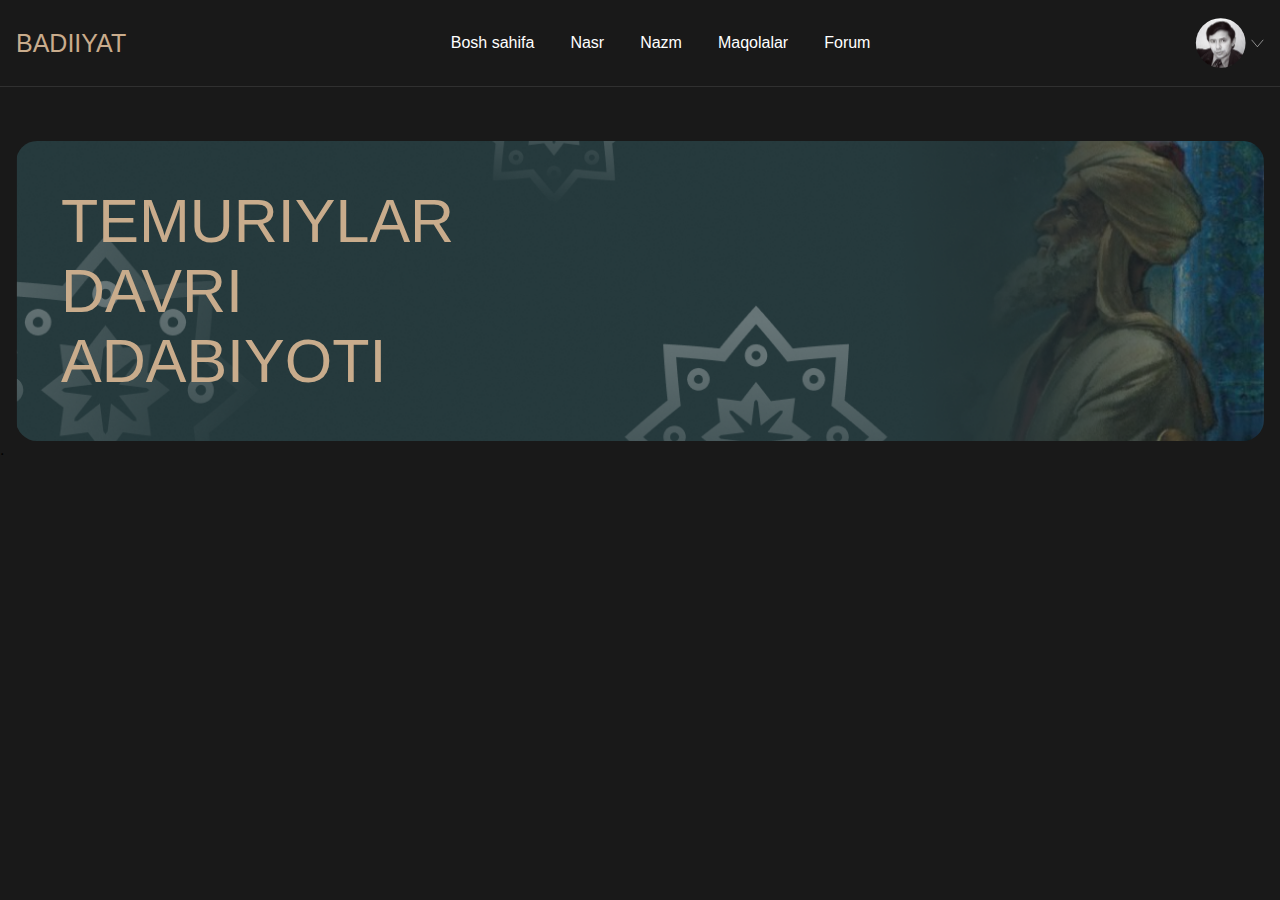
==== index.html @ 23864ef2 "starts of bookzone" ====
<!DOCTYPE html>
<html lang="en">
<head>
    <meta charset="UTF-8">
    <meta http-equiv="X-UA-Compatible" content="IE=edge">
    <meta name="viewport" content="width=device-width, initial-scale=1.0">
    <title>Home</title>
    <link rel="stylesheet" href="./css/style.css">
</head>
<body>
    <header class="header">
        <div class="container">
            <nav class="header__nav">
                <a class="nav__logo" href="#" >
                    BADIIYAT
                </a>
                <ul class="nav__list">
                    <li class="nav__item">
                        <a class="nav__link" href="#" >Bosh sahifa</a>
                    </li>
                    <li class="nav__item">
                        <a class="nav__link" href="#" >Nasr</a>
                    </li>
                    <li class="nav__item">
                        <a class="nav__link" href="#" >Nazm</a>
                    </li>
                    <li class="nav__item">
                        <a class="nav__link" href="#" >Maqolalar</a>
                    </li>
                    <li class="nav__item">
                        <a class="nav__link" href="#" >Forum</a>
                    </li>
                </ul>
                <div class="nav__avatar">
                    <img class="avatar__img" src="./images/writers/avatar-utkir.svg" alt="avatar-img" >
                    <img class="down" src="./images/icons/dawn.svg" alt="down" >
                </div>
            </nav>
        </div>
    </header>
    <div class="intro">
        <div class="container">
            <div class="intro__wrapper">
                <h2 class="intro__title">
                    TEMURIYLAR DAVRI ADABIYOTI
                </h2>
            </div>

        </div>
    </div>
    .
    
    <script src="./js/home.js"></script>
</body>
</html>
---- css/style.css ----
*,
*::before,
*::after{
    margin: 0;
    padding: 0;
    box-sizing: border-box;
}

ul,
li{
    list-style-type: none;
}

a{
    text-decoration: none;
}

.container{
    max-width: 1300px;
    width: 100%;
    margin: 0 auto;
    padding: 0 16px;
}

body{
    font-family: sans-serif;
    background-color: #191919;
}
/* header */

.header{
    border-bottom: 1px solid rgba(255, 255, 255, 0.1);

}
.header__nav{
    display: flex;
    justify-content: space-between;
    align-items: center;
    padding: 18px 0;
}

.nav__logo{
    color: #C9AC8C;
    font-size: 25px;
}

.nav__list{
    display: flex;
    justify-content: space-between;
    align-items: center;
}
.nav__item{
    margin: 0 8px;
}

.nav__link{
    color: #FFFFFF;
    font-size: 16px;
    padding: 10px;
}

.nav__avatar{
    cursor: pointer;
    display: flex;
    align-items: center ;
}
.down{
    margin-left: 5px;
}

/*header*/

.intro__wrapper{
    background-image: url('../images/home-bg.png');
    background-repeat: no-repeat;
    background-size: cover;
    background-position: center;
    /* background: linear-gradient(89.16deg, #263A3D 70.78%, rgba(25, 25, 25, 0) 105.05%),url('../images/home-bg.png'); */
    border-radius: 21px;
    padding: 45px;
    margin-top: 54px;
}

.intro__title{
    width: 200px;
    font-size: 61px;
    color: #C9AC8C;
    font-weight: 100;
}
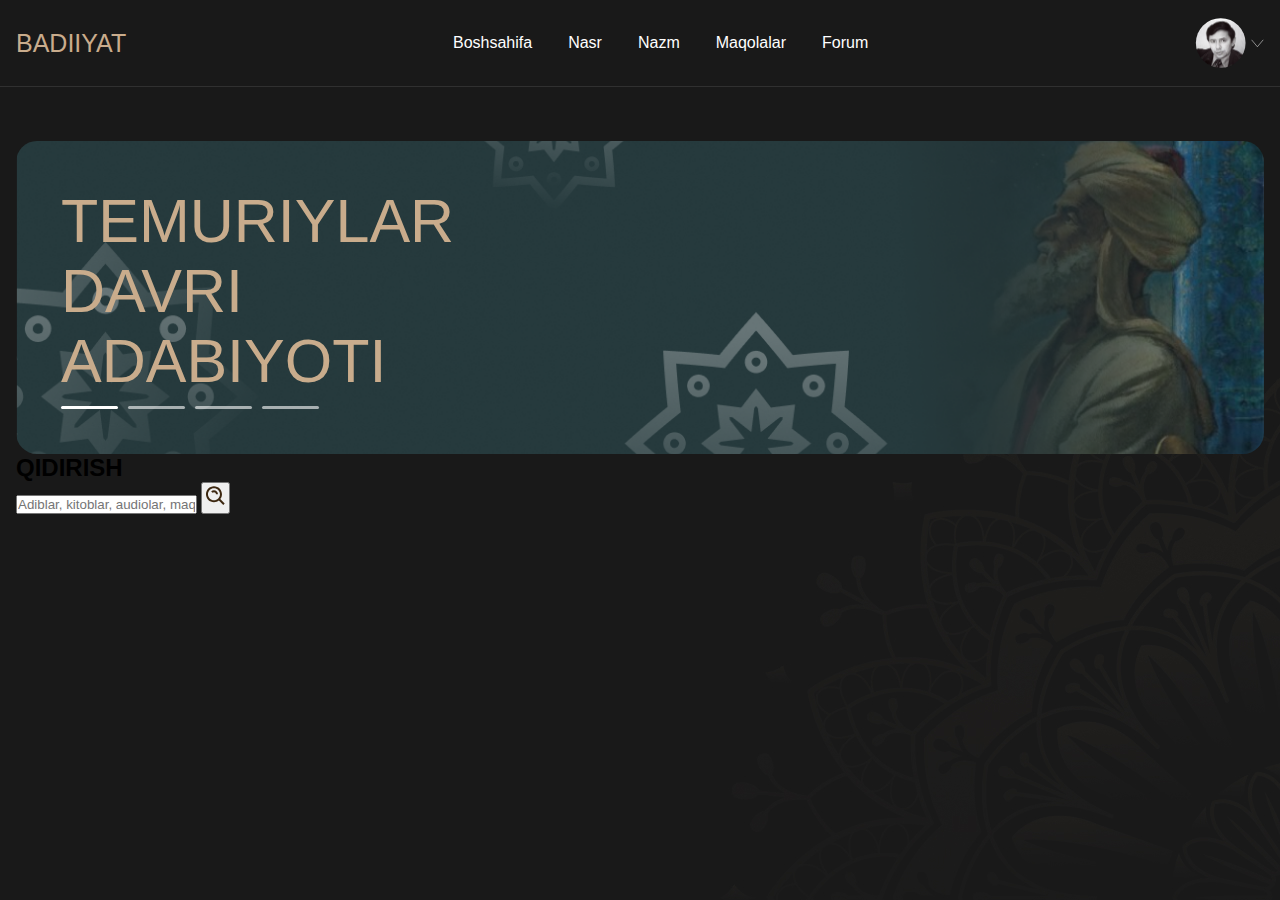
==== commit 81a7909b: "starts of home section" ====
--- a/index.html
+++ b/index.html
@@ -16,7 +16,7 @@
                 </a>
                 <ul class="nav__list">
                     <li class="nav__item">
-                        <a class="nav__link" href="#" >Bosh sahifa</a>
+                        <a class="nav__link" href="#" >Boshsahifa</a>
                     </li>
                     <li class="nav__item">
                         <a class="nav__link" href="#" >Nasr</a>
@@ -38,17 +38,35 @@
             </nav>
         </div>
     </header>
-    <div class="intro">
+    <div class="intro"> 
         <div class="container">
             <div class="intro__wrapper">
                 <h2 class="intro__title">
                     TEMURIYLAR DAVRI ADABIYOTI
                 </h2>
+                <div class="slider__dots">
+                    <div class="dot active__dot"></div>
+                    <div class="dot"></div>
+                    <div class="dot"></div>
+                    <div class="dot"></div>
+                </div>
             </div>
 
         </div>
     </div>
-    .
+    <div class="search">
+        <div class="container">
+            <h2 class="search__title">
+                QIDIRISH
+            </h2>
+            <form class="search__form">
+                <input class="search__input" type="text" placeholder="Adiblar, kitoblar, audiolar, maqolalar...." >
+                <button class="search__btn">
+                    <img class="search__icon" src="./images/icons/search.svg" alt="search-icon" >
+                </button>
+            </form>
+        </div>
+    </div>
     
     <script src="./js/home.js"></script>
 </body>
--- a/css/style.css
+++ b/css/style.css
@@ -23,8 +23,8 @@
 }
 
 body{
-    font-family: sans-serif;
-    background-color: #191919;
+    font-family:  sans-serif;
+    background: url('../images/main-bg.jpg');
 }
 /* header */
 
@@ -57,7 +57,23 @@
     color: #FFFFFF;
     font-size: 16px;
     padding: 10px;
+    position: relative;
 }
+
+.nav__link::before{
+    content: '';
+    position: absolute;
+    bottom: -26.5px;
+    width: 0;
+    height: 2px;
+    border-radius: 2px;
+    background-color: #FFFFFF;
+    transition: .5s ease;
+}
+.nav__link:hover::before{
+    width: 100%;
+}
+
 
 .nav__avatar{
     cursor: pointer;
@@ -87,4 +103,23 @@
     color: #C9AC8C;
     font-weight: 100;
 }
+.slider__dots{
+    margin-top: 10px;
+    display: flex;
+    align-items: center;
+    column-gap: 10px;
+}
 
+
+
+.dot{
+    cursor: pointer;
+    height: 3px;
+    width: 57px;
+    background: rgba(255, 255, 255, 0.6);
+    border-radius: 10px;
+}
+
+.active__dot{
+    background: #FFFFFF;
+}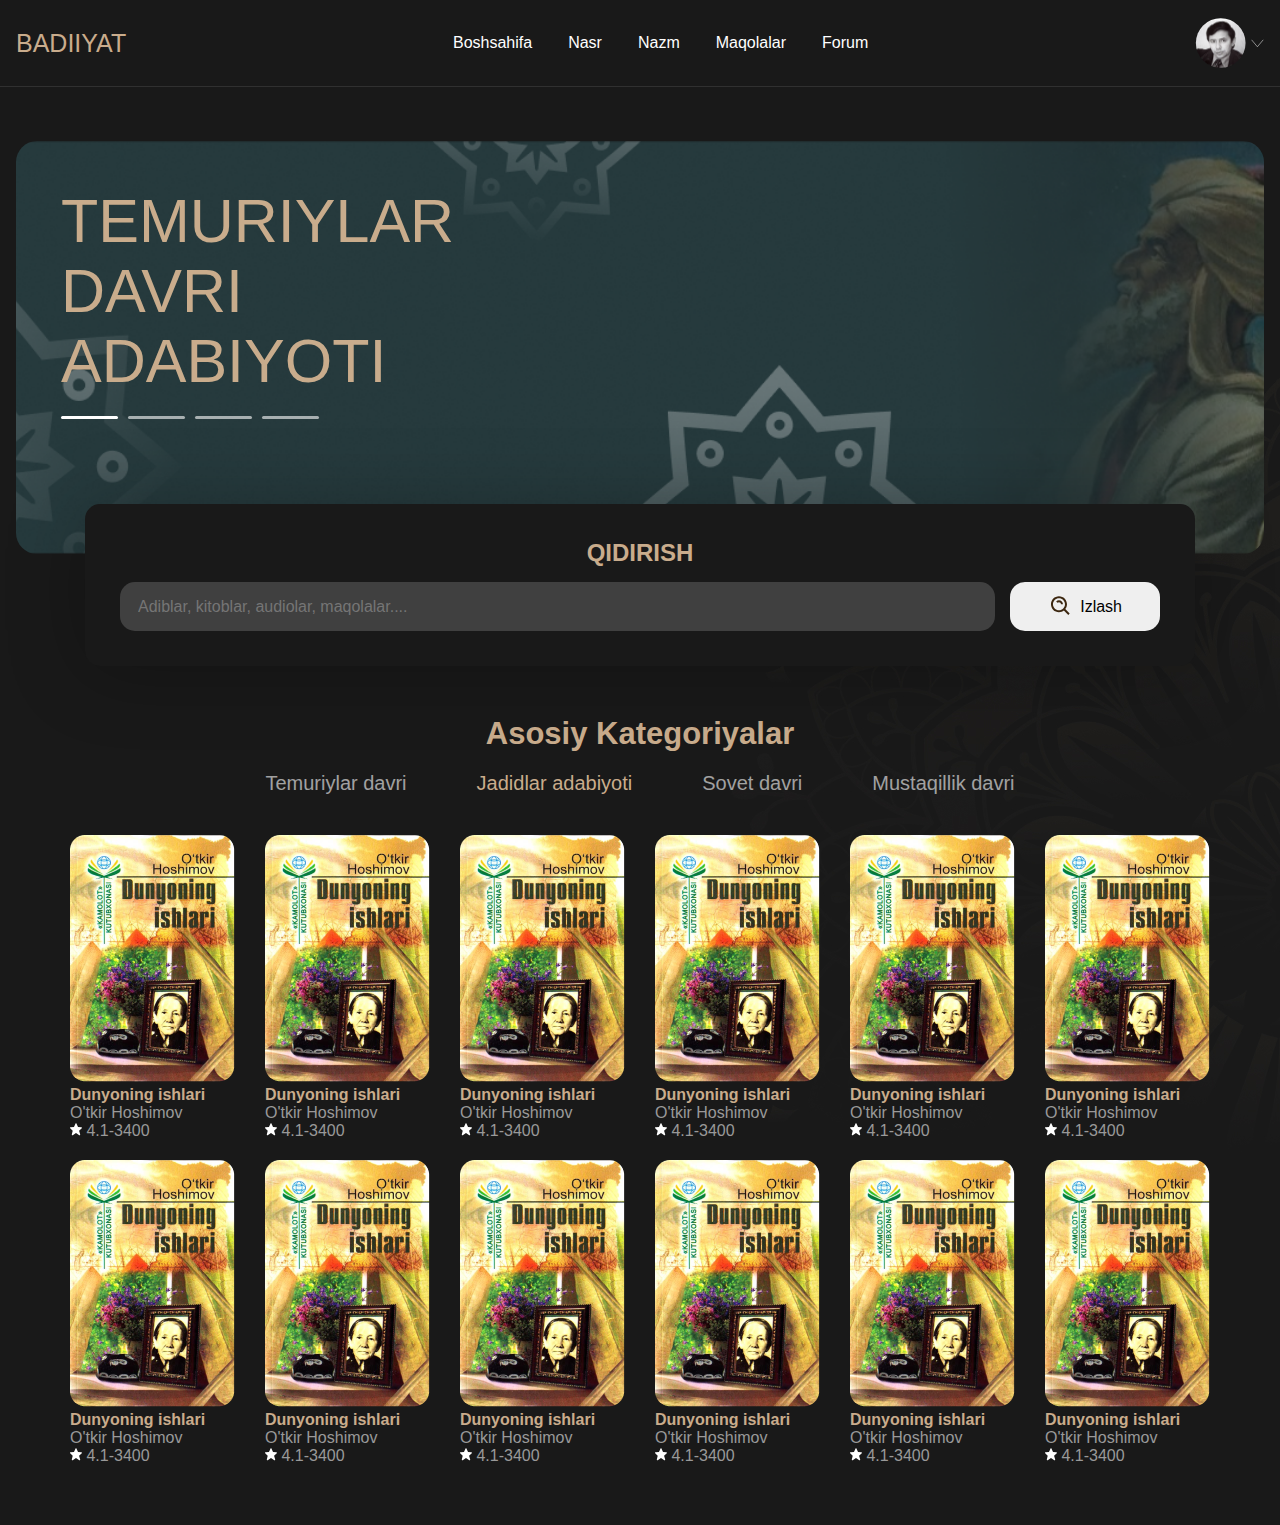
==== commit 581630da: "html css are finished" ====
--- a/index.html
+++ b/index.html
@@ -56,15 +56,177 @@
     </div>
     <div class="search">
         <div class="container">
-            <h2 class="search__title">
-                QIDIRISH
-            </h2>
-            <form class="search__form">
-                <input class="search__input" type="text" placeholder="Adiblar, kitoblar, audiolar, maqolalar...." >
-                <button class="search__btn">
-                    <img class="search__icon" src="./images/icons/search.svg" alt="search-icon" >
-                </button>
-            </form>
+            <div class="search__inner">
+                <h2 class="search__title">
+                    QIDIRISH
+                </h2>
+                <form class="search__form">
+                    <input class="search__input" type="text" placeholder="Adiblar, kitoblar, audiolar, maqolalar...." >
+                    <button class="search__btn">
+                        <img class="search__icon" src="./images/icons/search.svg" alt="search-icon" >
+                        Izlash
+                    </button>
+                </form>
+
+            </div>
+        </div>
+    </div>
+    <div class="categories">
+        <div class="container">
+            <div class="categories__wrapper">
+                <div class="categories__header">
+                    <h2 class="categories__title">Asosiy Kategoriyalar</h2>
+                    <ul class="categories__list">
+                        <li class="categories__item">
+                            <a class="categories__link" href="#" >Temuriylar davri</a>
+                        </li>
+                        <li class="categories__item">
+                            <a class="categories__link active" href="#" >Jadidlar adabiyoti</a>
+                        </li>
+                        <li class="categories__item">
+                            <a class="categories__link" href="#" >Sovet davri</a>
+                        </li>
+                        <li class="categories__item">
+                            <a class="categories__link" href="#" >Mustaqillik davri</a>
+                        </li>
+                    </ul>
+                </div>
+                <div class="categories__wrapper-card">
+                    <div class="categories__card">
+                        <img class="book__img" src="./images/books/dunyoning-ishlari.png" alt="dunyoning ishlari" >
+                        <h4 class="book__title">Dunyoning ishlari</h4>
+                        <p class="book__author">O'tkir Hoshimov</p>
+                        <p class="book__rate">
+                            <img class="star" src="./images/icons/star.svg" alt="star-icon" >
+                            <span>
+                                4.1-3400
+                            </span>
+                        </p>
+                    </div>
+                    
+                    <div class="categories__card">
+                        <img class="book__img" src="./images/books/dunyoning-ishlari.png" alt="dunyoning ishlari" >
+                        <h4 class="book__title">Dunyoning ishlari</h4>
+                        <p class="book__author">O'tkir Hoshimov</p>
+                        <p class="book__rate">
+                            <img class="star" src="./images/icons/star.svg" alt="star-icon" >
+                            <span>
+                                4.1-3400
+                            </span>
+                        </p>
+                    </div>
+                    <div class="categories__card">
+                        <img class="book__img" src="./images/books/dunyoning-ishlari.png" alt="dunyoning ishlari" >
+                        <h4 class="book__title">Dunyoning ishlari</h4>
+                        <p class="book__author">O'tkir Hoshimov</p>
+                        <p class="book__rate">
+                            <img class="star" src="./images/icons/star.svg" alt="star-icon" >
+                            <span>
+                                4.1-3400
+                            </span>
+                        </p>
+                    </div>
+                    <div class="categories__card">
+                        <img class="book__img" src="./images/books/dunyoning-ishlari.png" alt="dunyoning ishlari" >
+                        <h4 class="book__title">Dunyoning ishlari</h4>
+                        <p class="book__author">O'tkir Hoshimov</p>
+                        <p class="book__rate">
+                            <img class="star" src="./images/icons/star.svg" alt="star-icon" >
+                            <span>
+                                4.1-3400
+                            </span>
+                        </p>
+                    </div>
+                    <div class="categories__card">
+                        <img class="book__img" src="./images/books/dunyoning-ishlari.png" alt="dunyoning ishlari" >
+                        <h4 class="book__title">Dunyoning ishlari</h4>
+                        <p class="book__author">O'tkir Hoshimov</p>
+                        <p class="book__rate">
+                            <img class="star" src="./images/icons/star.svg" alt="star-icon" >
+                            <span>
+                                4.1-3400
+                            </span>
+                        </p>
+                    </div>
+                    <div class="categories__card">
+                        <img class="book__img" src="./images/books/dunyoning-ishlari.png" alt="dunyoning ishlari" >
+                        <h4 class="book__title">Dunyoning ishlari</h4>
+                        <p class="book__author">O'tkir Hoshimov</p>
+                        <p class="book__rate">
+                            <img class="star" src="./images/icons/star.svg" alt="star-icon" >
+                            <span>
+                                4.1-3400
+                            </span>
+                        </p>
+                    </div>
+                    <div class="categories__card">
+                        <img class="book__img" src="./images/books/dunyoning-ishlari.png" alt="dunyoning ishlari" >
+                        <h4 class="book__title">Dunyoning ishlari</h4>
+                        <p class="book__author">O'tkir Hoshimov</p>
+                        <p class="book__rate">
+                            <img class="star" src="./images/icons/star.svg" alt="star-icon" >
+                            <span>
+                                4.1-3400
+                            </span>
+                        </p>
+                    </div>
+                    <div class="categories__card">
+                        <img class="book__img" src="./images/books/dunyoning-ishlari.png" alt="dunyoning ishlari" >
+                        <h4 class="book__title">Dunyoning ishlari</h4>
+                        <p class="book__author">O'tkir Hoshimov</p>
+                        <p class="book__rate">
+                            <img class="star" src="./images/icons/star.svg" alt="star-icon" >
+                            <span>
+                                4.1-3400
+                            </span>
+                        </p>
+                    </div>
+                    <div class="categories__card">
+                        <img class="book__img" src="./images/books/dunyoning-ishlari.png" alt="dunyoning ishlari" >
+                        <h4 class="book__title">Dunyoning ishlari</h4>
+                        <p class="book__author">O'tkir Hoshimov</p>
+                        <p class="book__rate">
+                            <img class="star" src="./images/icons/star.svg" alt="star-icon" >
+                            <span>
+                                4.1-3400
+                            </span>
+                        </p>
+                    </div>
+                    <div class="categories__card">
+                        <img class="book__img" src="./images/books/dunyoning-ishlari.png" alt="dunyoning ishlari" >
+                        <h4 class="book__title">Dunyoning ishlari</h4>
+                        <p class="book__author">O'tkir Hoshimov</p>
+                        <p class="book__rate">
+                            <img class="star" src="./images/icons/star.svg" alt="star-icon" >
+                            <span>
+                                4.1-3400
+                            </span>
+                        </p>
+                    </div>
+                    <div class="categories__card">
+                        <img class="book__img" src="./images/books/dunyoning-ishlari.png" alt="dunyoning ishlari" >
+                        <h4 class="book__title">Dunyoning ishlari</h4>
+                        <p class="book__author">O'tkir Hoshimov</p>
+                        <p class="book__rate">
+                            <img class="star" src="./images/icons/star.svg" alt="star-icon" >
+                            <span>
+                                4.1-3400
+                            </span>
+                        </p>
+                    </div>
+                    <div class="categories__card">
+                        <img class="book__img" src="./images/books/dunyoning-ishlari.png" alt="dunyoning ishlari" >
+                        <h4 class="book__title">Dunyoning ishlari</h4>
+                        <p class="book__author">O'tkir Hoshimov</p>
+                        <p class="book__rate">
+                            <img class="star" src="./images/icons/star.svg" alt="star-icon" >
+                            <span>
+                                4.1-3400
+                            </span>
+                        </p>
+                    </div>
+                </div>
+            </div>
         </div>
     </div>
     
--- a/css/style.css
+++ b/css/style.css
@@ -71,7 +71,7 @@
     transition: .5s ease;
 }
 .nav__link:hover::before{
-    width: 100%;
+    width: 80%;
 }
 
 
@@ -104,10 +104,11 @@
     font-weight: 100;
 }
 .slider__dots{
-    margin-top: 10px;
+    padding: 20px 0;
     display: flex;
     align-items: center;
     column-gap: 10px;
+    margin-bottom: 70px;
 }
 
 
@@ -122,4 +123,101 @@
 
 .active__dot{
     background: #FFFFFF;
-}+}
+.search{
+    position: relative;
+    bottom: 50px;
+}
+
+.search__inner{
+    max-width: 1110px;
+    width: 100%;
+    margin: 0 auto;
+    background: #191919;
+    text-align: center;
+    box-shadow: 0px 4px 77px rgba(0, 0, 0, 0.25);
+    border-radius: 15px;
+    padding: 35px;
+}
+.search__form{
+    display: flex;
+}
+.search__input{
+    max-width: 900px;
+    width: 100%;
+    border: none;
+    outline: none;
+    color: #999;
+    font-size: 16px;
+    background: #404040;
+    border-radius: 15px;
+    padding: 0 18px;
+}
+
+.search__title{
+    color: #C9AC8C;
+    margin-bottom: 15px;
+}
+
+.search__btn{
+    display: flex;
+    justify-content: center;
+    align-items: center;
+    padding: 12px 38px;
+    border-radius: 15px;
+    border: none;
+    outline: none;
+    cursor: pointer;
+    font-size: 16px;
+    margin-left: 15px;
+}
+
+.search__icon{
+    margin-right: 7px;
+}
+
+
+/*------------categories -----------------------------*/
+
+.categories__header{
+    text-align: center;
+}
+.categories__title{
+    color: #C9AC8C;
+    font-size: 31px;
+}
+.categories__list{
+    margin-top: 20px;
+    display: flex;
+    align-items: center;
+    justify-content: center;
+    column-gap: 50px;
+}
+
+.categories__link{
+    padding: 10px;
+    font-size: 20px;
+    color: rgba(255, 255, 255, 0.6);
+}
+
+.active{
+    color: #C9AC8C;
+}
+
+.categories__wrapper-card{
+    margin: 40px 0;
+    display: flex;
+    align-items: center;
+    justify-content: center;
+    flex-wrap: wrap;
+    column-gap: 30px;
+}
+
+.categories__card{
+    margin-bottom:20px ;
+    color: #999;
+}
+
+.book__title{
+    color: #C9AC8C;
+}
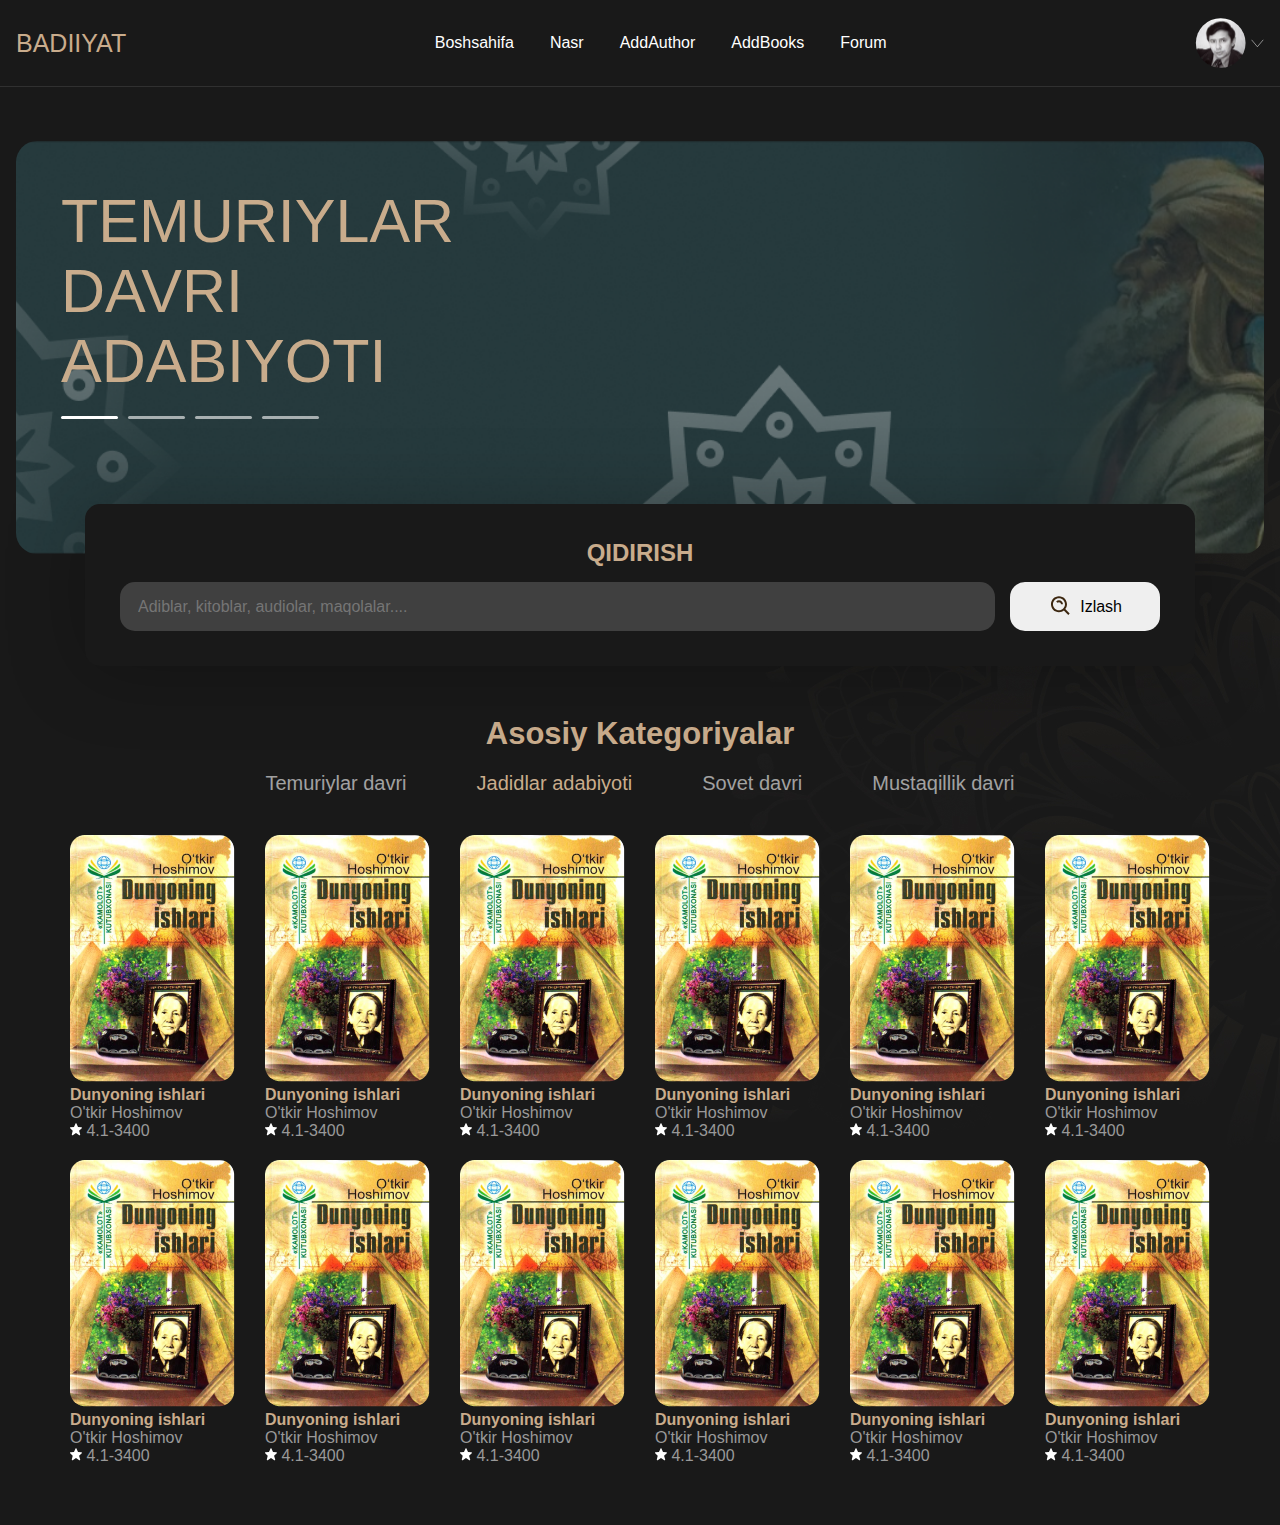
==== commit 5219aebe: "author js" ====
--- a/index.html
+++ b/index.html
@@ -22,10 +22,10 @@
                         <a class="nav__link" href="#" >Nasr</a>
                     </li>
                     <li class="nav__item">
-                        <a class="nav__link" href="#" >Nazm</a>
-                    </li>
-                    <li class="nav__item">
-                        <a class="nav__link" href="#" >Maqolalar</a>
+                        <a class="nav__link" href="./addAuthor.html" >AddAuthor</a>
+                    </li>
+                    <li class="nav__item">
+                        <a class="nav__link" href="./addBooks.html" >AddBooks</a>
                     </li>
                     <li class="nav__item">
                         <a class="nav__link" href="#" >Forum</a>
@@ -34,7 +34,9 @@
                 <div class="nav__avatar">
                     <img class="avatar__img" src="./images/writers/avatar-utkir.svg" alt="avatar-img" >
                     <img class="down" src="./images/icons/dawn.svg" alt="down" >
-                </div>
+                    <div class="dropdown"></div>
+                </div>
+                
             </nav>
         </div>
     </header>
--- a/css/style.css
+++ b/css/style.css
@@ -76,10 +76,26 @@
 
 
 .nav__avatar{
+    position: relative;
+    display: inline-block;
     cursor: pointer;
     display: flex;
     align-items: center ;
 }
+
+.dropdown{
+    
+    position: absolute;
+    border-radius: 15px;
+    top: 55px;
+    right: 0px;
+    background-color: #fff;
+}
+
+.dropdown h2{
+    padding: 5px 10px;
+}
+
 .down{
     margin-left: 5px;
 }
